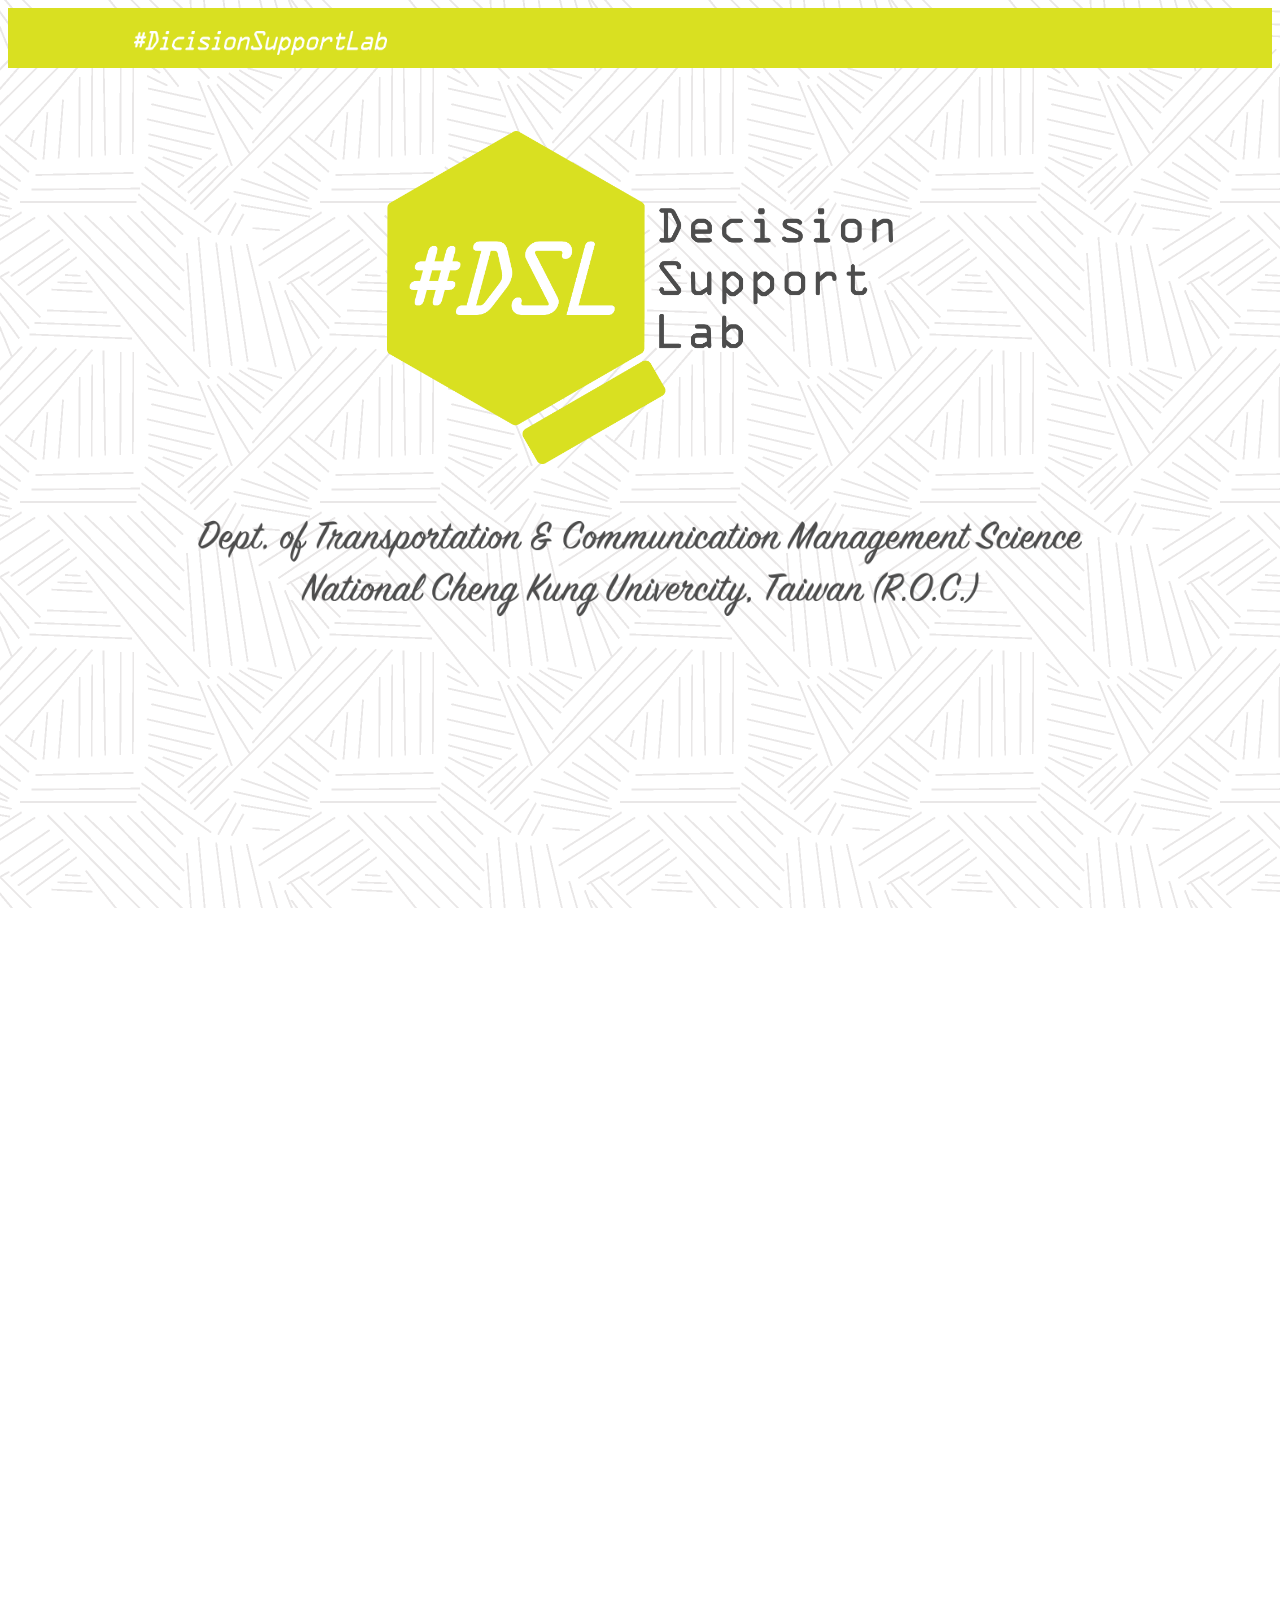
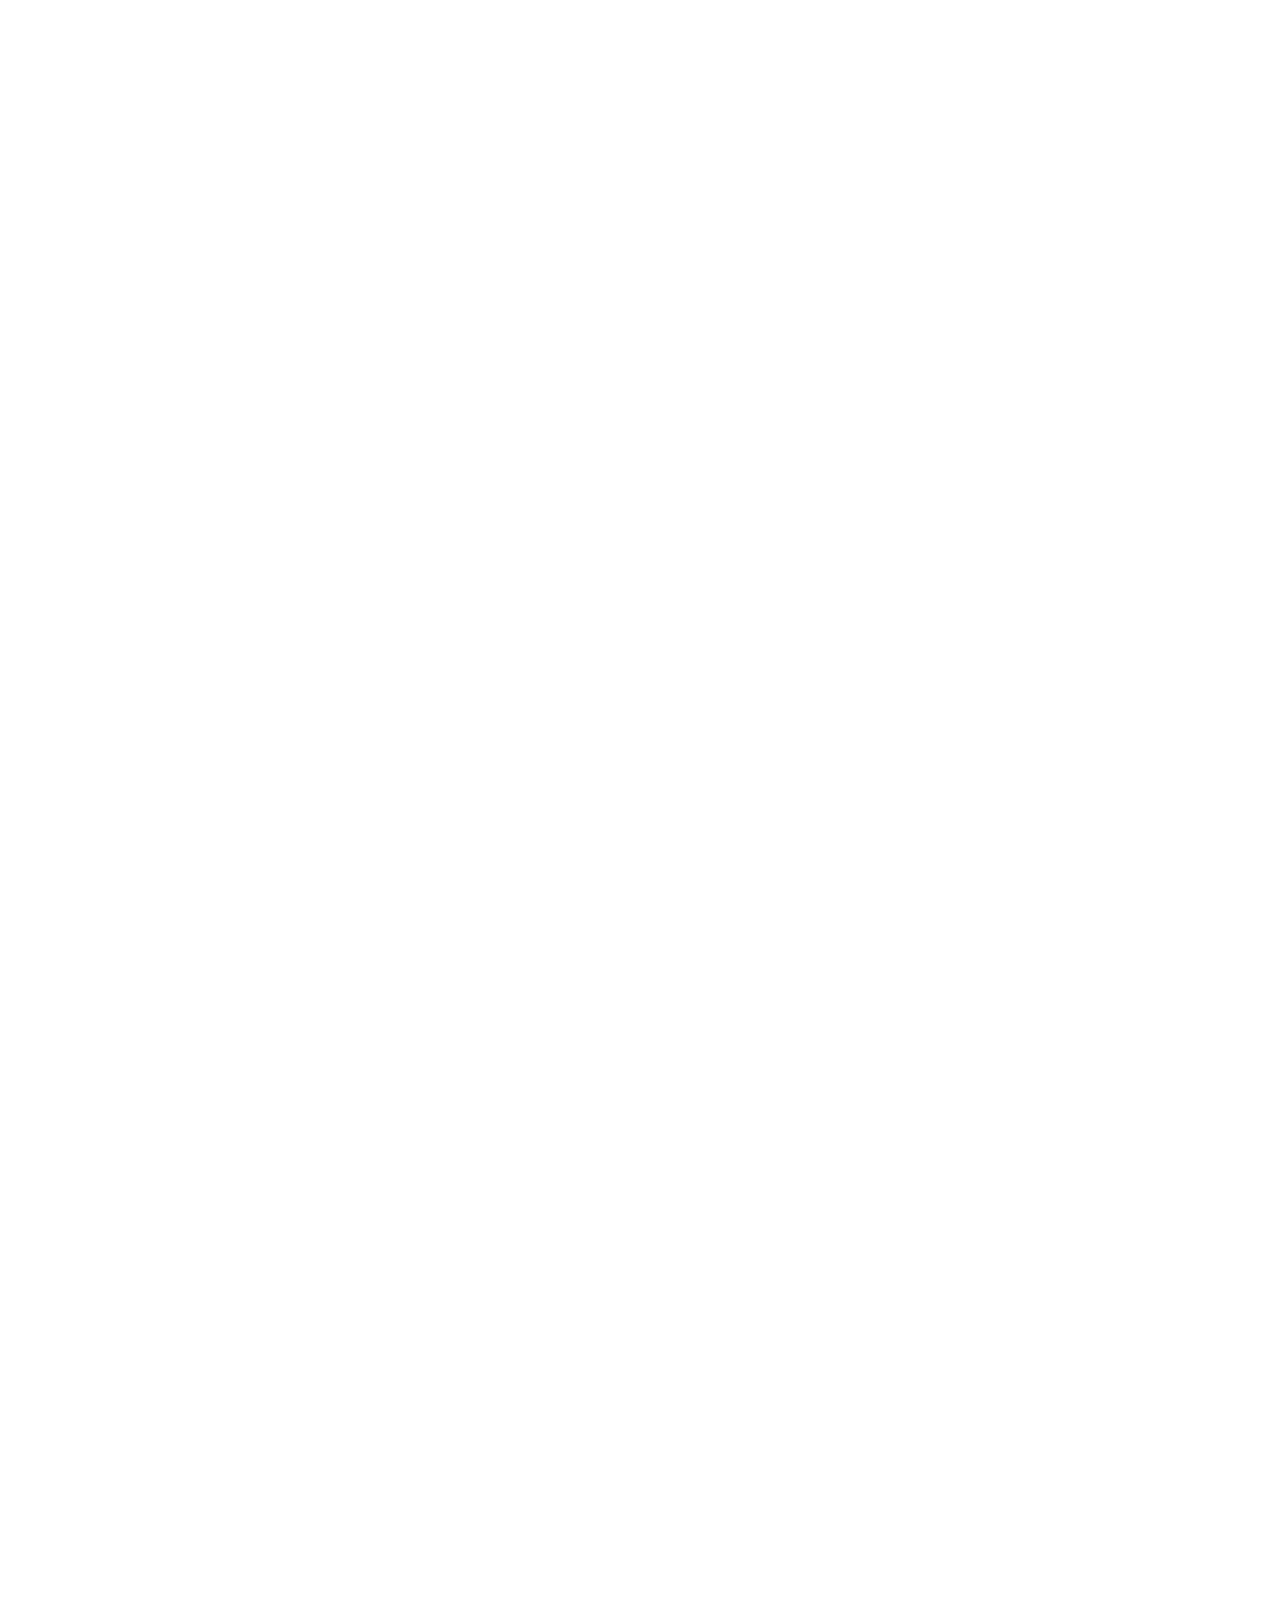
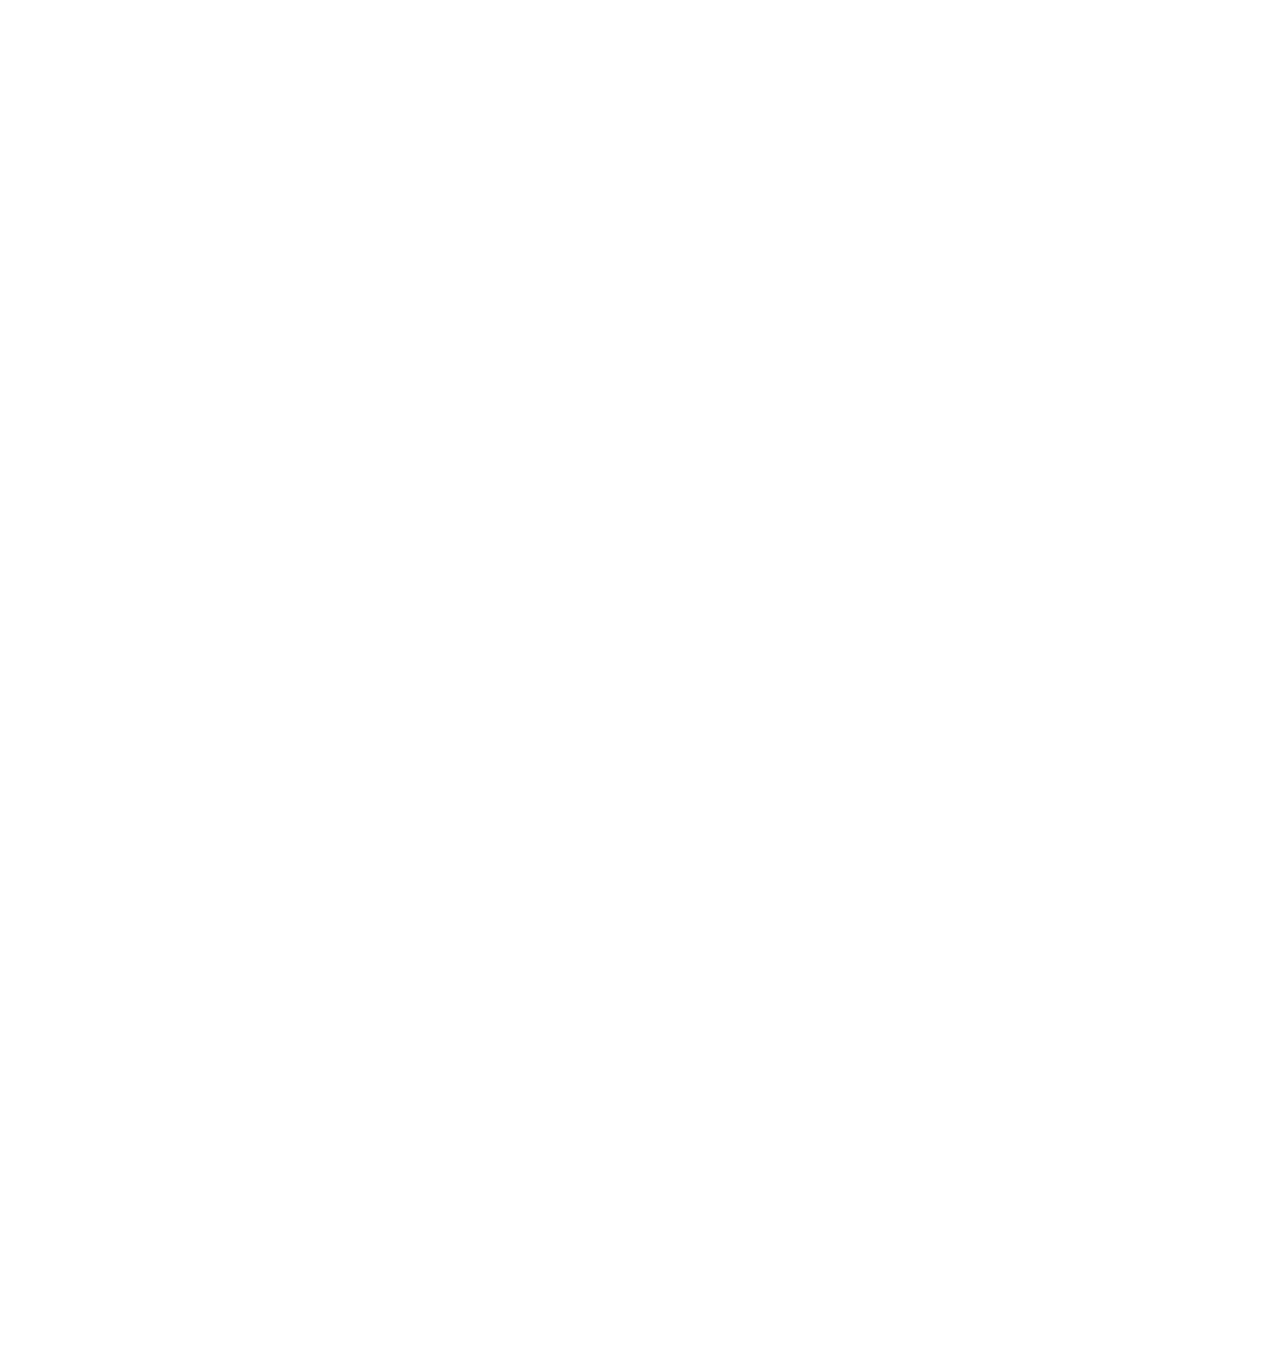
==== index.html @ b414d24a "First Commit" ====
<!DOCTYPE html>
<html>
<head>

	<link rel=stylesheet" type="text/css" href="jquery.fullPage.css"/>
	<link rel=stylesheet" type="text/css" href="dsl.css"/>
	<script src="http://ajax.googleapis.com/ajax/libs/jquery/1.11.1/jquery.min.js"></script>
	<script src="vendors/jquery.easings.min.js"></script>
	<script type="text/javascript" src="jquery.fullPage.js"></script>

	<script type="text/javascript">
		$(document).ready(function() {
			$('#fullpage').fullpage({
				scrollingSpeed: 500,
				loopTop: true,
				loopBottom: true
			});

			$('.dy_btn img').hover(function() {
				$('.dy_btn img').addClass("dy_btn2");
			}, function() {
				$('.dy_btn img').removeClass("dy_btn2");
			});

		});
	</script>
	<style type="text/css">
		.section{
			font-size: 200px;
			text-align: center;
		}
		body{
			background-image: url("img/body-01.png");
		}
		<!--
		#FIRST{
			display: block;
			width: expression(this.width > 1280? "1280px" : this.width);
			height: expression(this.height > 800? "800px" : this.height);
			background-repeat: no-repeat;
			background-size: 100% 100% ;
			background-position: center center;
     	}
		-->
		.logo img{
			margin-top: 5%;
		}
		.major img{
			margin-top: 10%;
			margin-bottom: 17%;
		}
		.slogon img{
			margin-top: 20%;
		}
		.lesson img{
			margin-top: 2%;
		}
		.ncku img{
			margin-bottom: 7%;
		}
		.hash {
			width: 100%;
			height: 60px;
			background-color: #D9E021;
		}
		.hash img {
			margin-top: 1.8%;
			margin-left: 10%;
		}
		.dy_btn{
			float: right;
			margin-right: 18%;
			height: 50px;
		}
		.dy_btn a{
			height: 50px;
		}
		.director img{
			float: left;
			margin-left: 6%;
			margin-top: 3%;
		}
		.dy_1 img{
			margin-top: 2%;
			margin-right: 8%;
		}
		.dy_2 img{
			margin-right: 9%;
		}
		.dy_btn2{
			content:url("img/btn_2.png");
		}
		.dy_btn1{
			content:url("img/btn_1.png");
		}

	</style>

</head>


<body>

<div class="hash">
	<img src="img/hash.png" width="20%" height="40%"/>
</div>

<div id="fullpage">
	<div class="section" id="FIRST">
		<div class="pic1">
			<div class="logo">
				<img src="img/logo.png" width="40%" height="40%"/>
			</div>
			<div class="ncku">
			<img src="img/ncku.png" width="70%" height="70%"/>
			</div>
		</div> 
	</div>

	<div class="section" id="SECOND">
		<div class="slogon">
			<img src="img/SLOGAN.png" width="93%" height="93%"/>
		</div>
	</div>

	<div class="section" id="THIRD">
		<div class="major">
			<img src="img/major.png" width="90%" height="90%"/>
		</div>
	</div>

	<div class="section" id="FOURTH">
		<div class="lesson">
			<img src="img/lesson_1.png" width="70%" height="60%"/>
		</div>
	</div>

	<div class="section" id="FIFTH">
		<div class="director">
			<img src="img/director.png" width="30%" height="25%"/>
		</div>
		<div class="dy_1">
			<img src="img/dy_1.png" width="52%" height="52%"/>
		</div>
		<div class="dy_btn">
			<a href="http://www.tcm.ncku.edu.tw/people/bio.php?PID=24">
				<img src="img/btn_1.png" width="100px" height="50px"/> 
			</a>
		</div>		
		<div class="dy_2">
			<img src="img/dy_2.png" width="23%" height="23%"/>
		</div>
	</div>
</div>

</body>
</html>
---- dsl.css ----
<style type="text/css">

.section{
	font-size: 200px;
	text-align: center;
}

body{
	background-image: url("img/body-01.png");
}

.logo img{
	margin-top:2%;
}

.major img{
	margin-top: 10%;
	margin-bottom: 17%;
}

.slogon img{
	margin-top: 16%;
}

.lesson img{
	margin-top: 2%;
}

.ncku img{
	margin-bottom: 7%;
}

.hash {
	width: 100%;
	height: 60px;
	background-color: #D9E021;
}

.hash img {
	margin-top: 1.8%;
	margin-left: 10%;
}

</style>
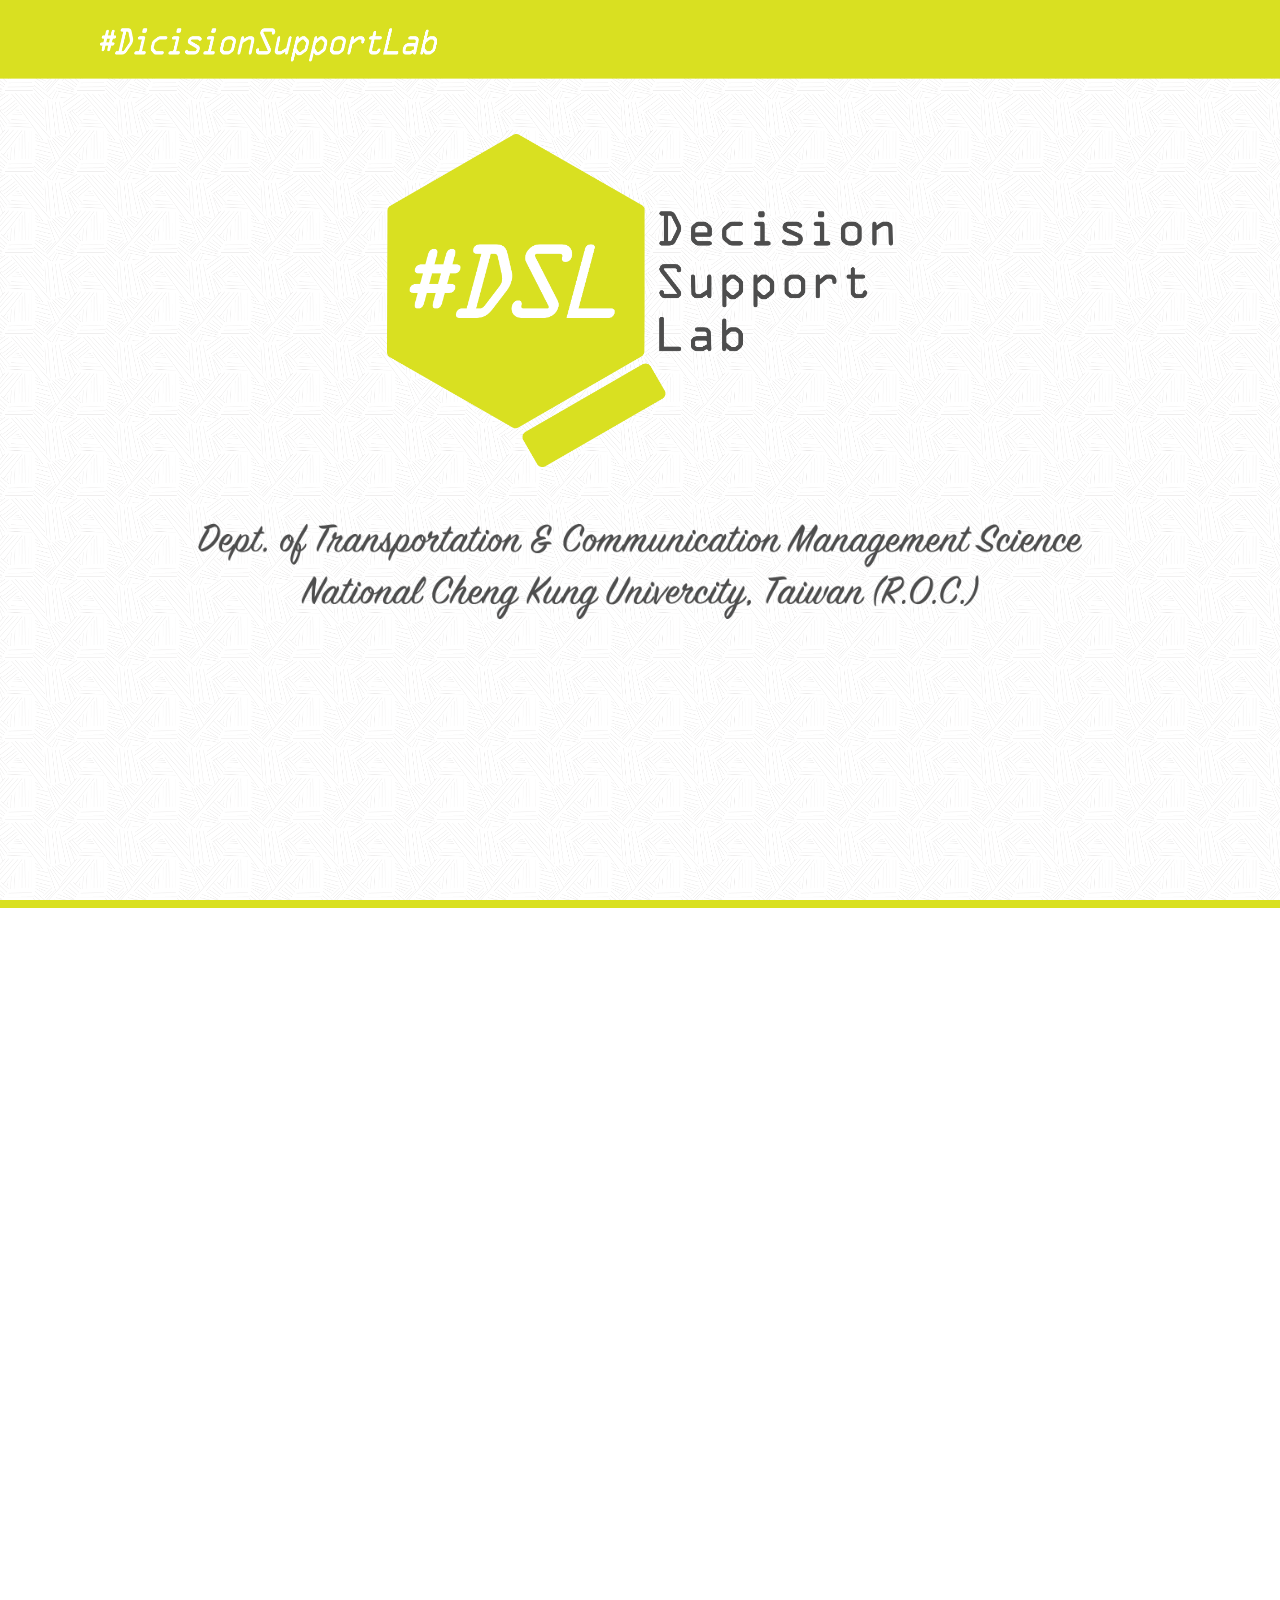
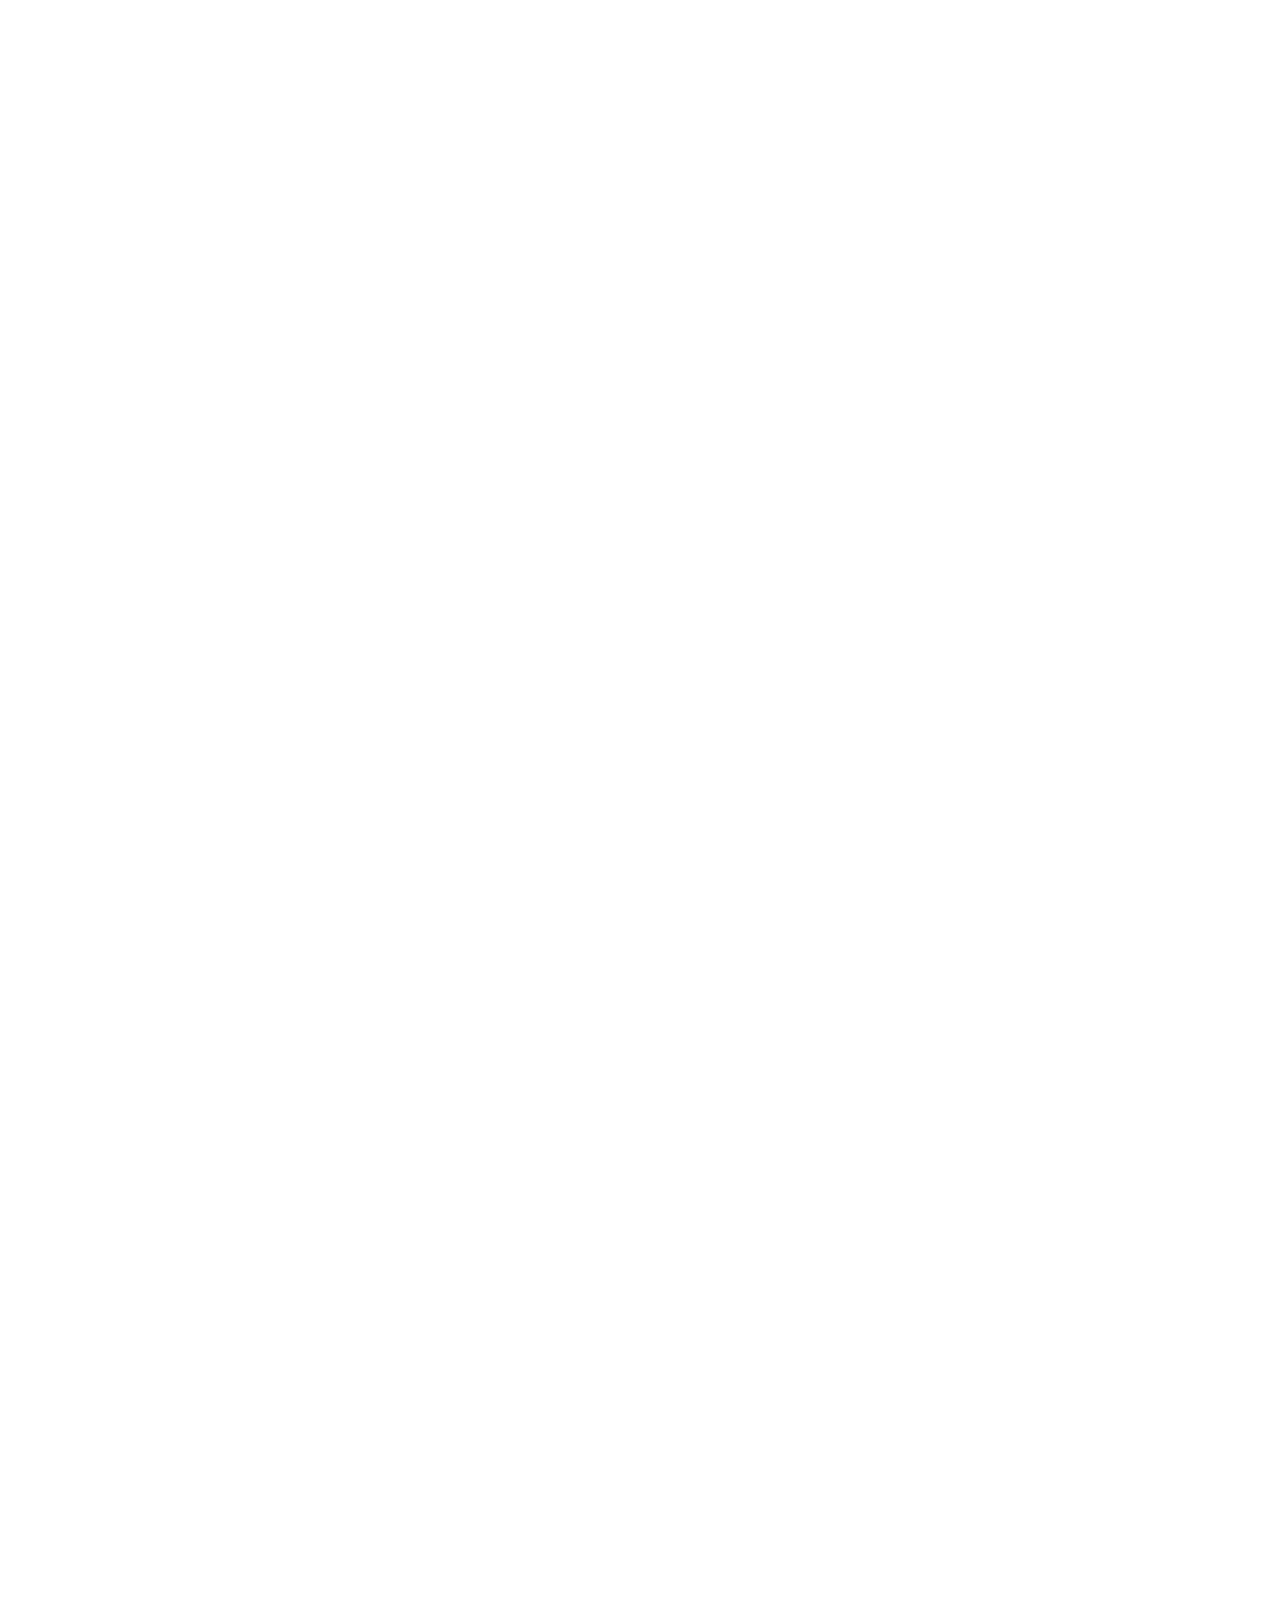
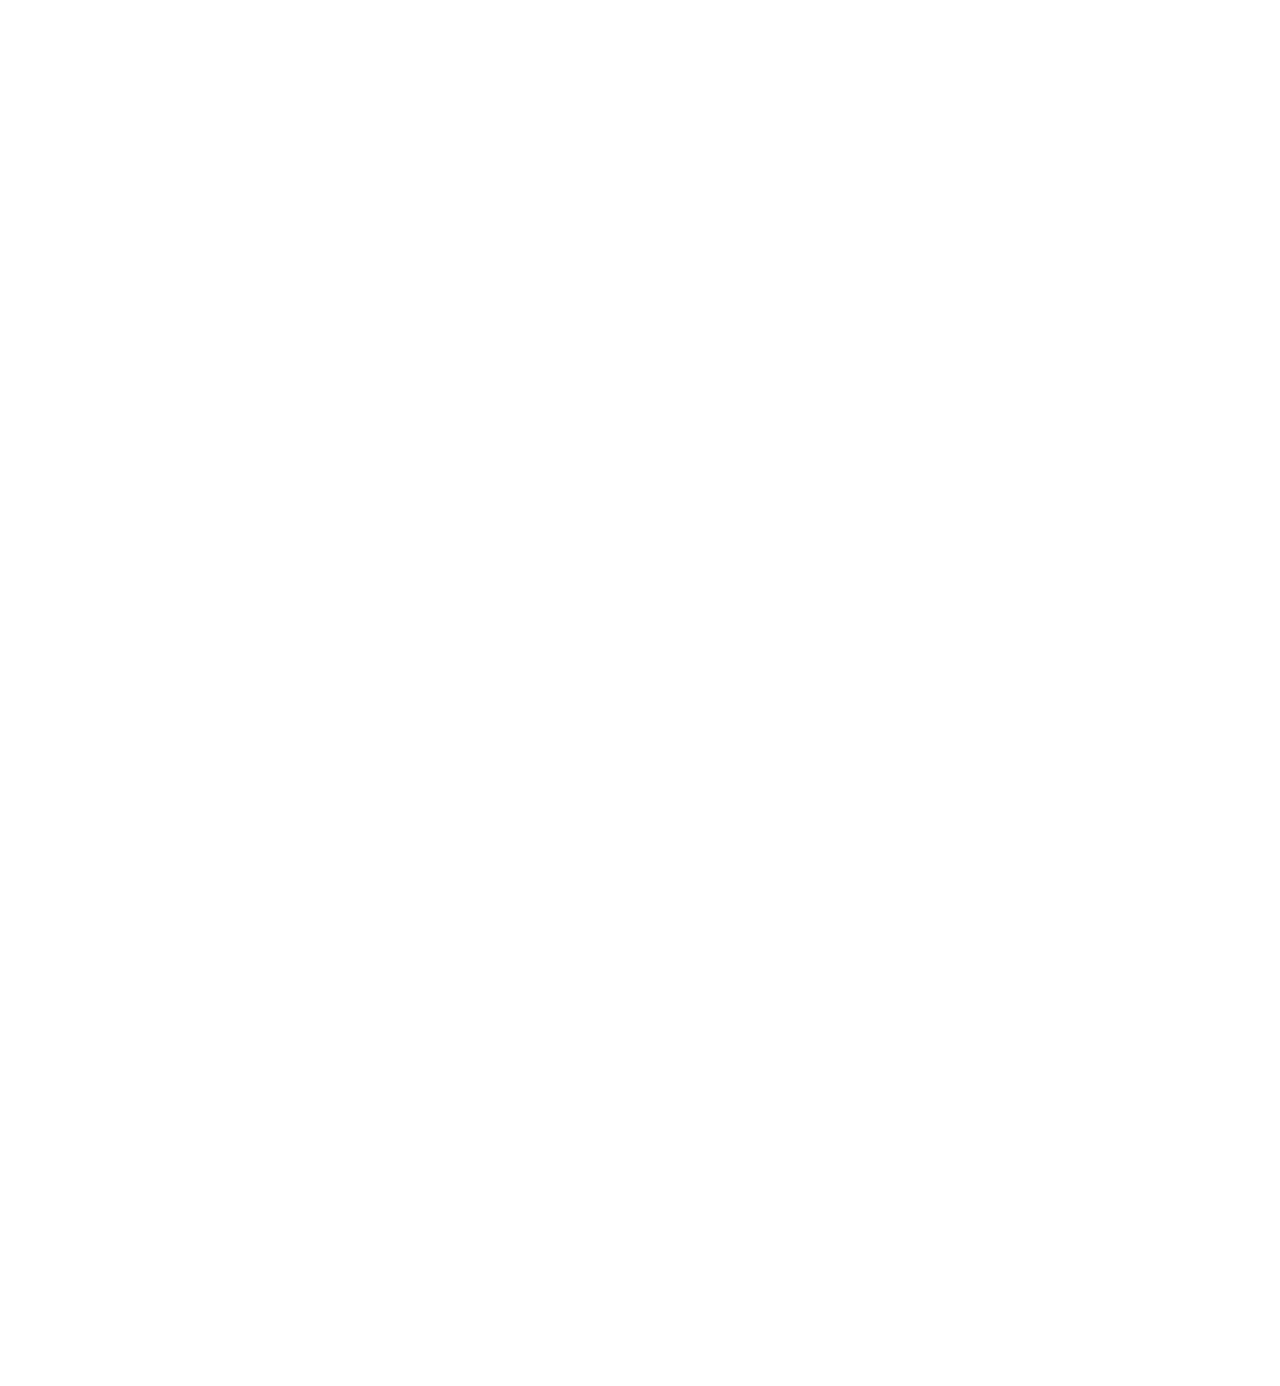
==== commit 6d73b71f: "Let PNG dy2&dy1 be float: middle" ====
--- a/index.html
+++ b/index.html
@@ -30,7 +30,11 @@
 			text-align: center;
 		}
 		body{
-			background-image: url("img/body-01.png");
+			background-image: url("img/body_color-05.png");
+			background-size: 100% 100%;
+		}
+		#fullpage{
+			position: absolute;
 		}
 		<!--
 		#FIRST{
@@ -43,26 +47,26 @@
      	}
 		-->
 		.logo img{
-			margin-top: 5%;
+			margin-top: 10%;
 		}
 		.major img{
-			margin-top: 10%;
+			margin-top: 15%;
 			margin-bottom: 17%;
 		}
 		.slogon img{
-			margin-top: 20%;
+			margin-top: 27%;
 		}
 		.lesson img{
-			margin-top: 2%;
+			margin-top: 8%;
 		}
 		.ncku img{
 			margin-bottom: 7%;
 		}
-		.hash {
+<--		.hash {
 			width: 100%;
 			height: 60px;
 			background-color: #D9E021;
-		}
+		}-->
 		.hash img {
 			margin-top: 1.8%;
 			margin-left: 10%;
@@ -77,15 +81,22 @@
 		}
 		.director img{
 			float: left;
-			margin-left: 6%;
-			margin-top: 3%;
+			margin-top: 10%;
+			margin-left: 6%
 		}
 		.dy_1 img{
-			margin-top: 2%;
-			margin-right: 8%;
+			position:relative;
+			float: middle;
+			margin-top: 9%;
+			max-width: 740px;
+			max-height: 265px; 
 		}
 		.dy_2 img{
-			margin-right: 9%;
+			position:relative;
+			float: middle;
+			margin-bottom: 20%;
+			max-width: 327px;
+			max-height: 327px;
 		}
 		.dy_btn2{
 			content:url("img/btn_2.png");
@@ -100,10 +111,10 @@
 
 
 <body>
-
+<!--
 <div class="hash">
 	<img src="img/hash.png" width="20%" height="40%"/>
-</div>
+</div>-->
 
 <div id="fullpage">
 	<div class="section" id="FIRST">
@@ -137,7 +148,7 @@
 
 	<div class="section" id="FIFTH">
 		<div class="director">
-			<img src="img/director.png" width="30%" height="25%"/>
+			<img src="img/director.png" width="25%" height="40%"/>
 		</div>
 		<div class="dy_1">
 			<img src="img/dy_1.png" width="52%" height="52%"/>
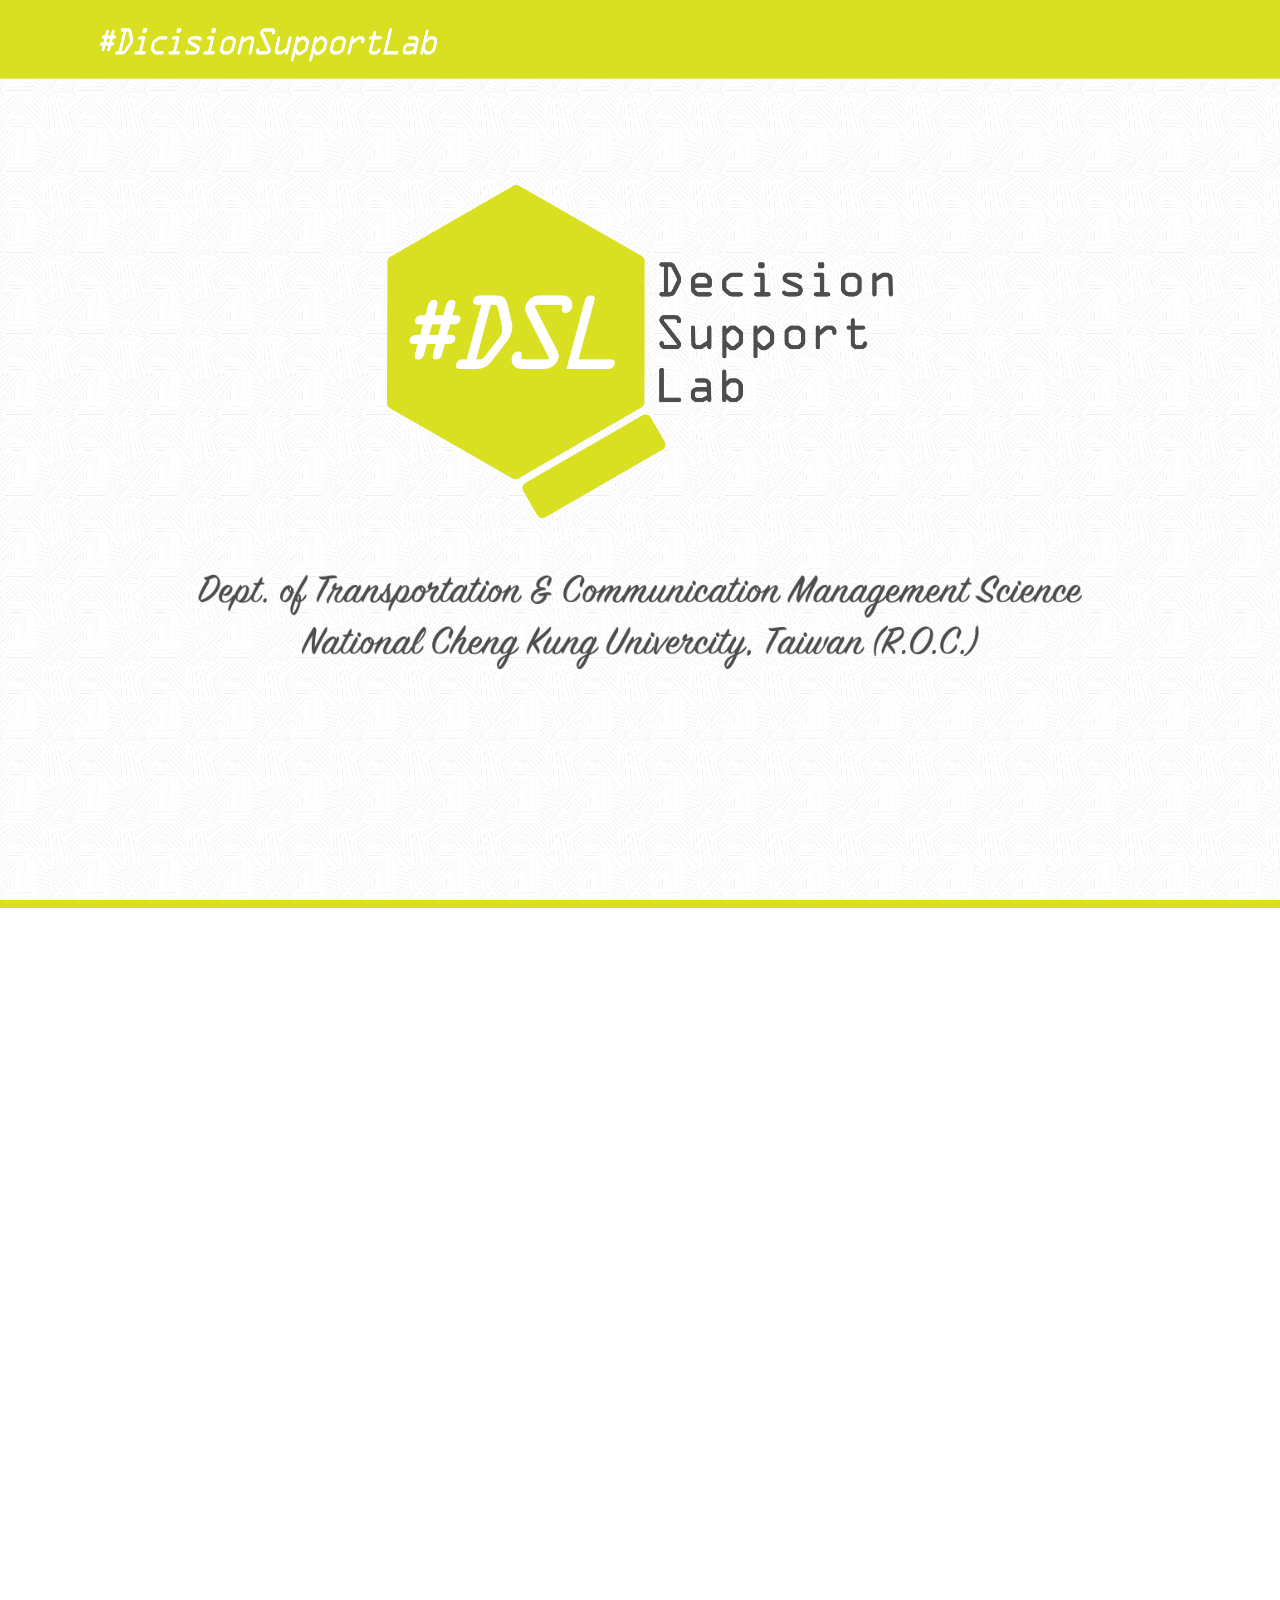
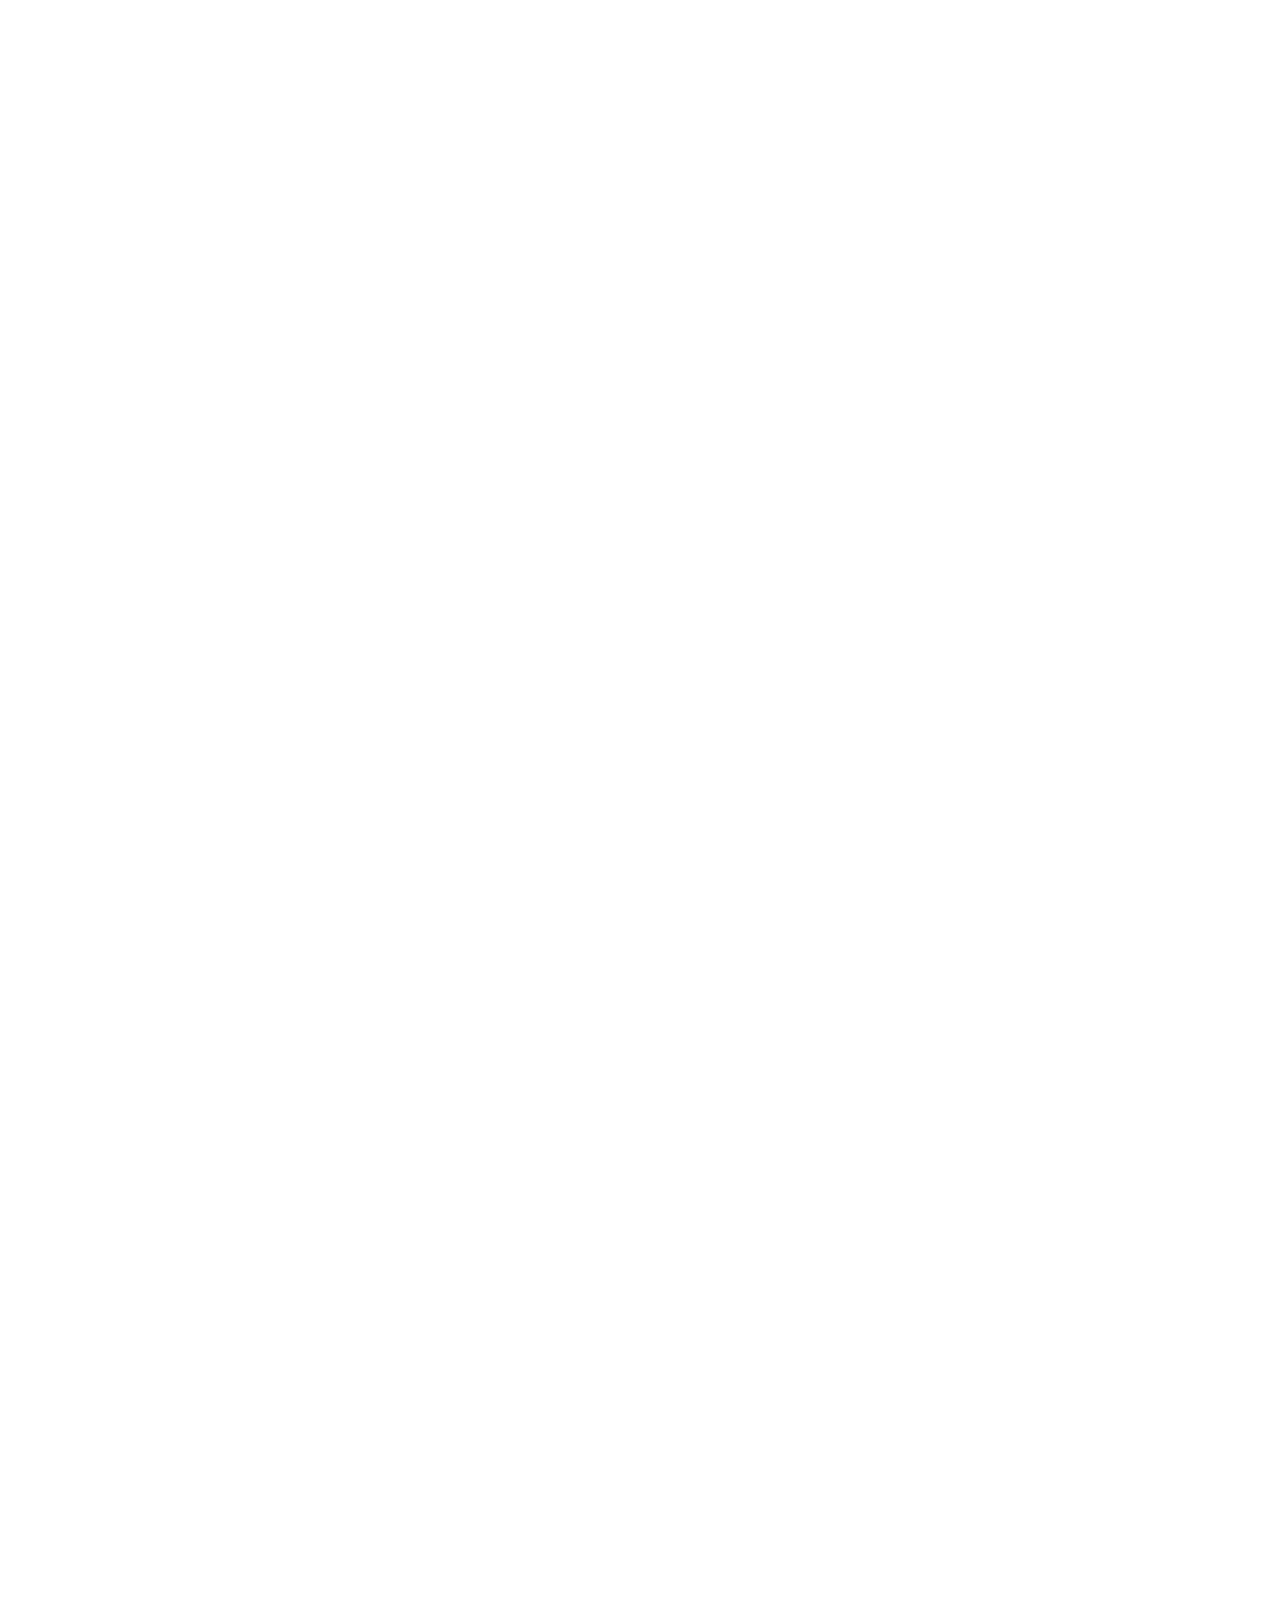
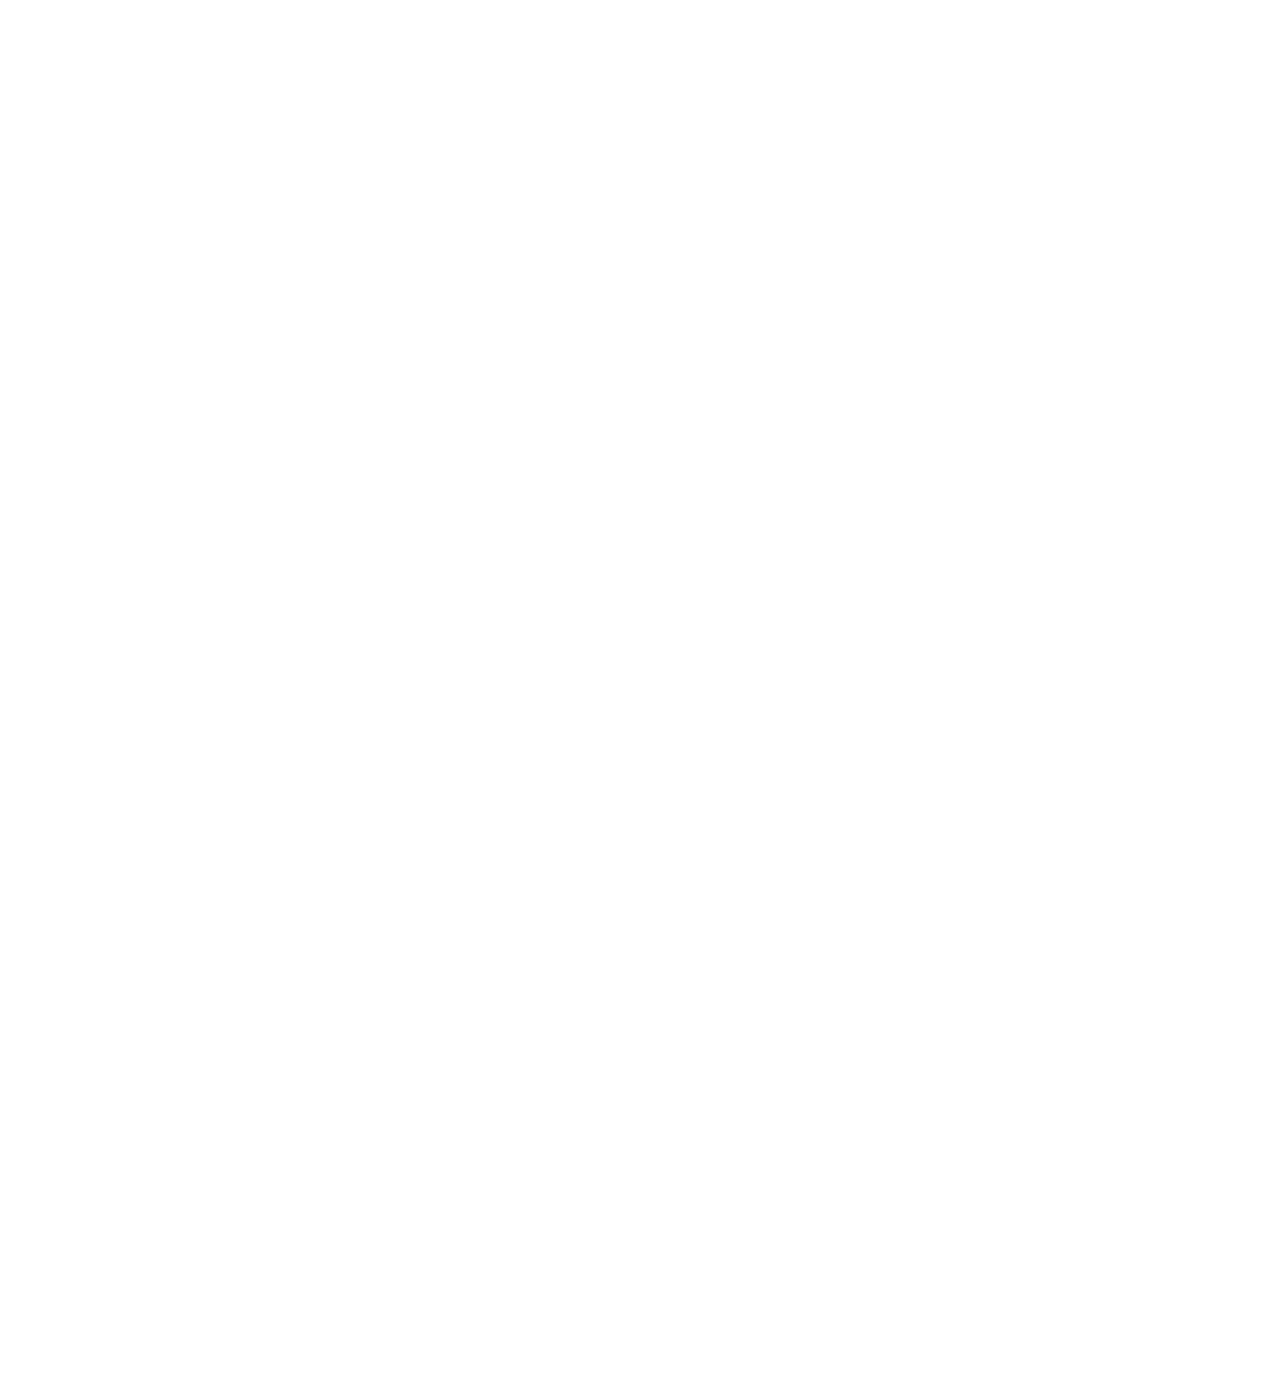
==== commit a4e58969: "slightly adjust the layout" ====
--- a/index.html
+++ b/index.html
@@ -47,17 +47,17 @@
      	}
 		-->
 		.logo img{
-			margin-top: 10%;
+			margin-top: 14%;
 		}
 		.major img{
-			margin-top: 15%;
-			margin-bottom: 17%;
+			margin-top: 23%;
+			margin-bottom: 15%;
 		}
 		.slogon img{
-			margin-top: 27%;
+			margin-top: 28%;
 		}
 		.lesson img{
-			margin-top: 8%;
+			margin-top: 14%;
 		}
 		.ncku img{
 			margin-bottom: 7%;
@@ -73,7 +73,8 @@
 		}
 		.dy_btn{
 			float: right;
-			margin-right: 18%;
+			margin-right: 5%;
+			margin-top: 10%;
 			height: 50px;
 		}
 		.dy_btn a{
@@ -87,13 +88,14 @@
 		.dy_1 img{
 			position:relative;
 			float: middle;
-			margin-top: 9%;
+			margin-top: 10%;
 			max-width: 740px;
 			max-height: 265px; 
 		}
 		.dy_2 img{
 			position:relative;
 			float: middle;
+			margin-right: 15%;
 			margin-bottom: 20%;
 			max-width: 327px;
 			max-height: 327px;
@@ -136,7 +138,7 @@
 
 	<div class="section" id="THIRD">
 		<div class="major">
-			<img src="img/major.png" width="90%" height="90%"/>
+			<img src="img/major.png" width="85%" height="90%"/>
 		</div>
 	</div>
 
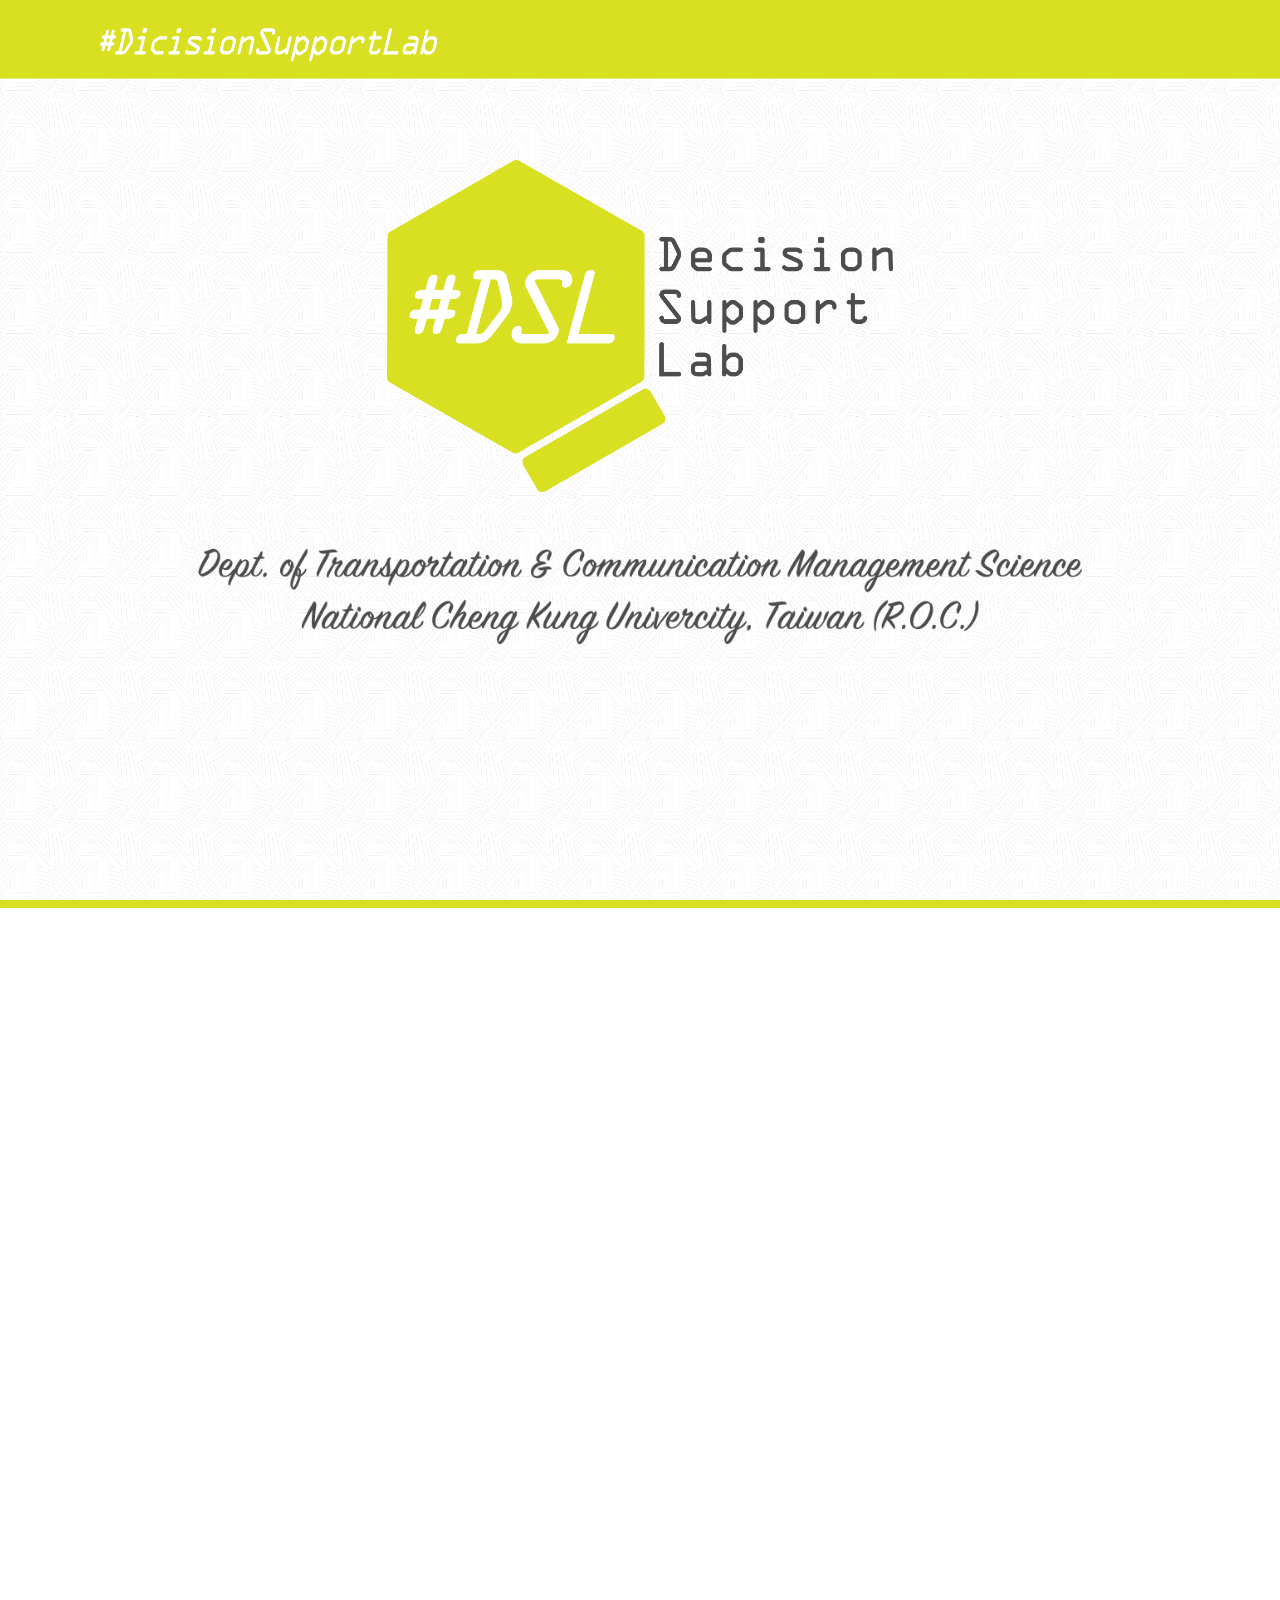
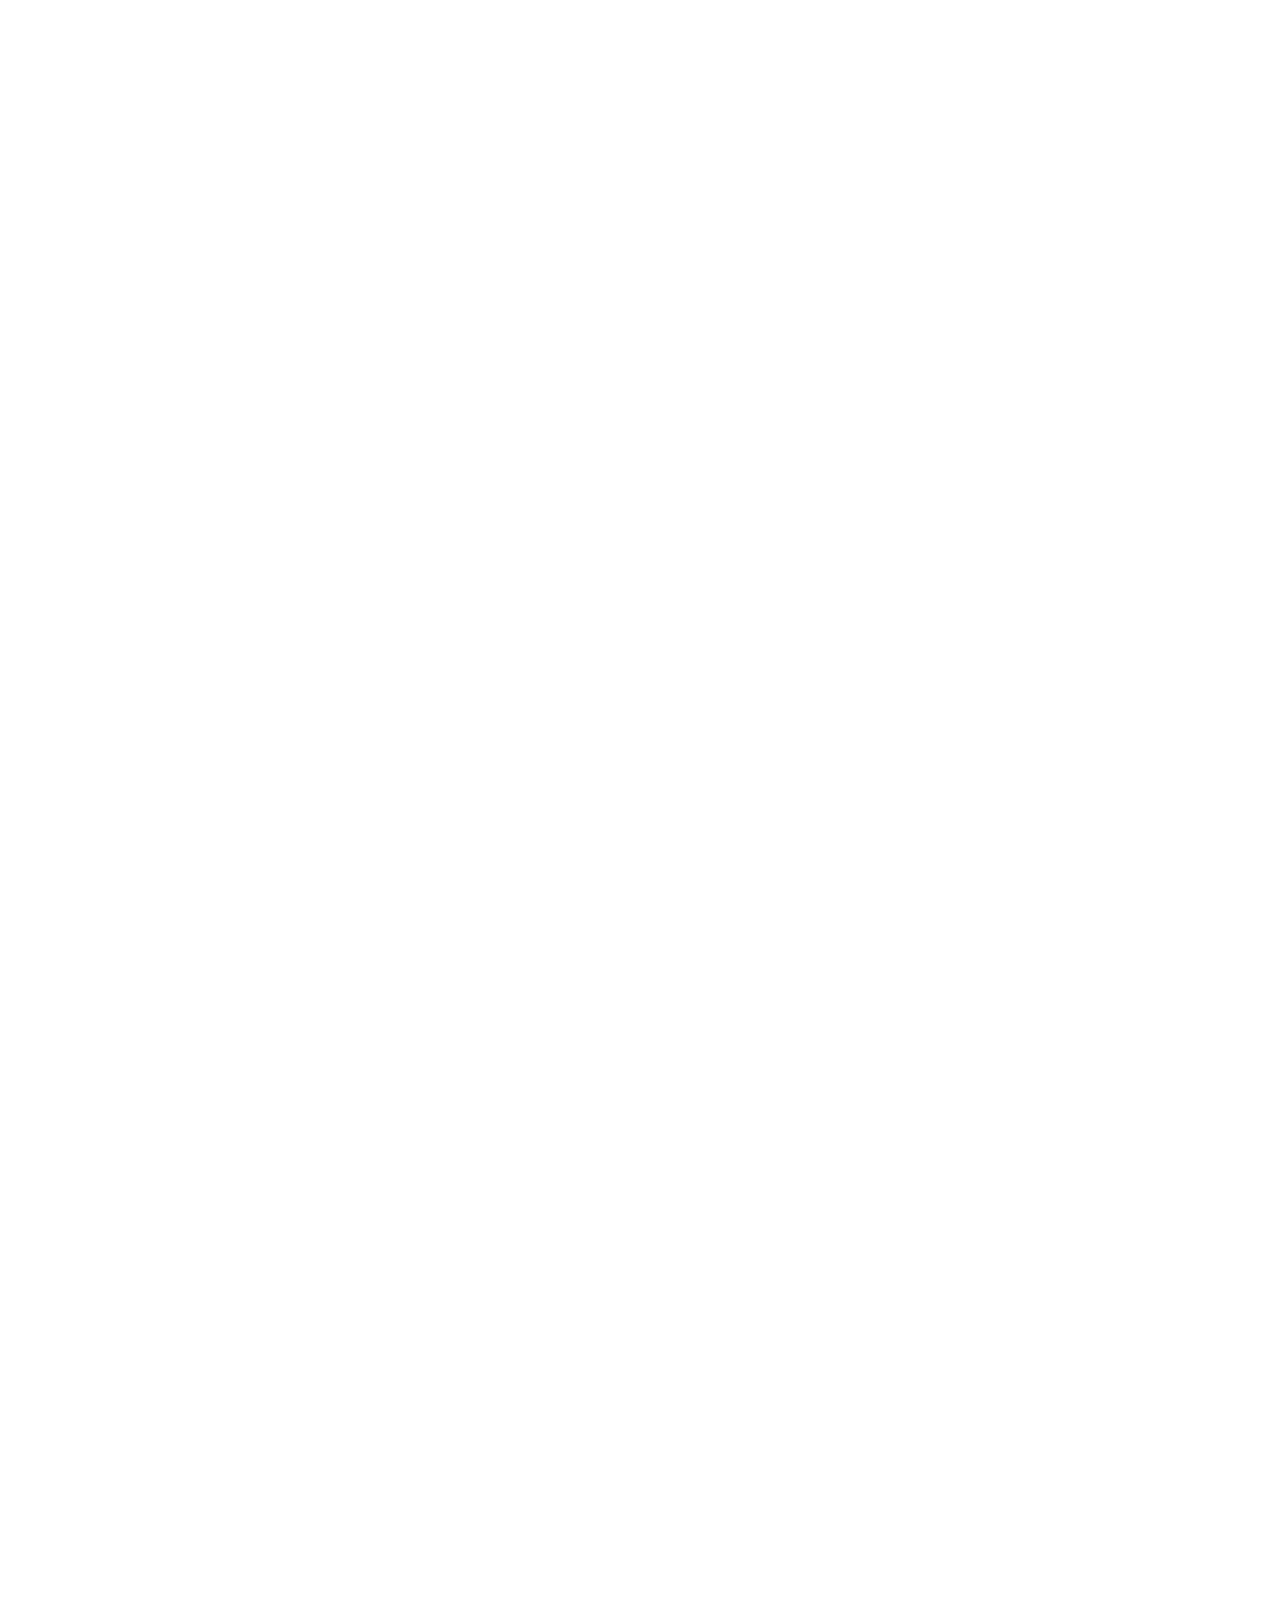
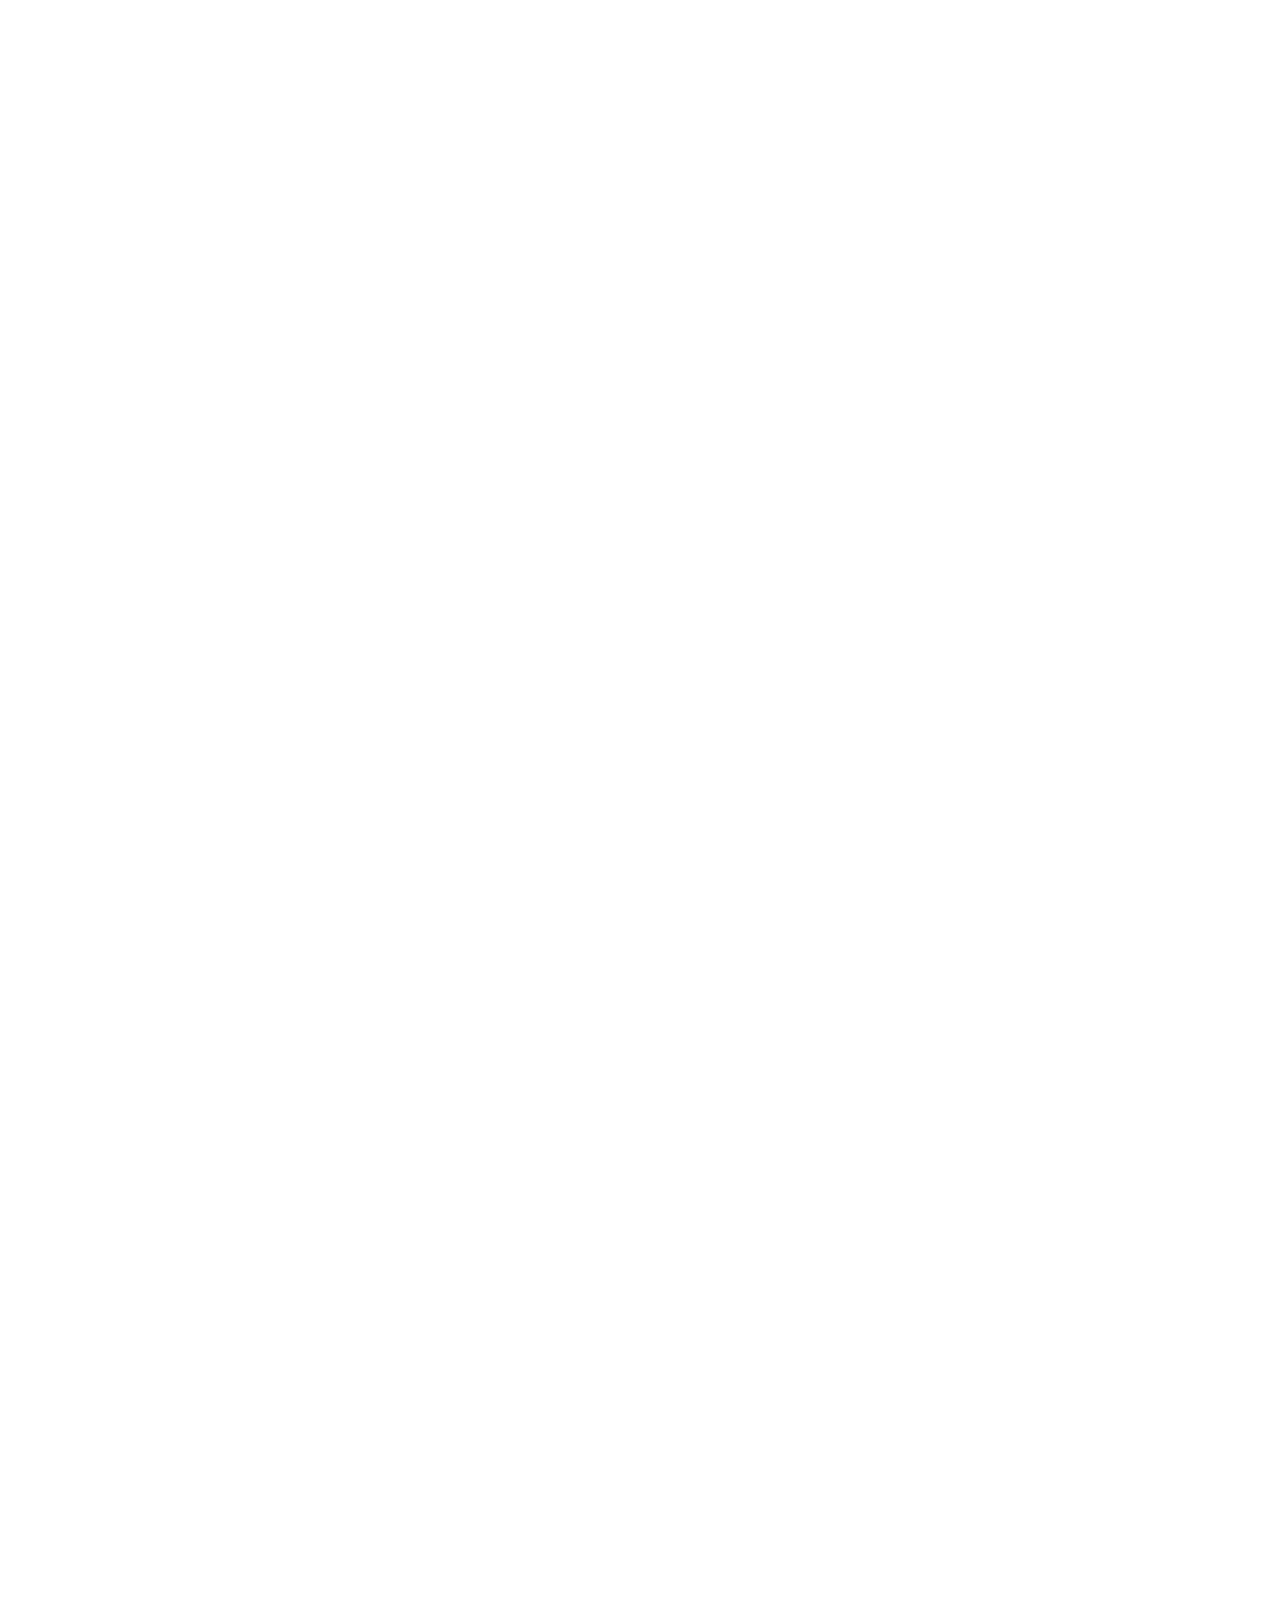
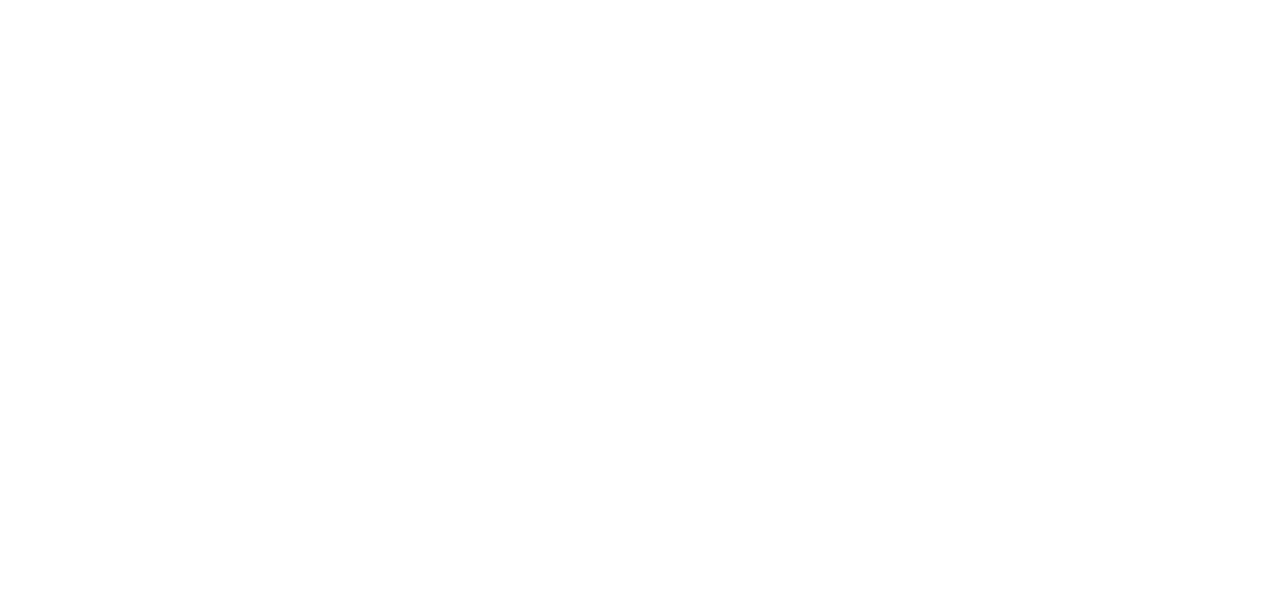
==== commit d7dc3f42: "add students" ====
--- a/index.html
+++ b/index.html
@@ -47,17 +47,17 @@
      	}
 		-->
 		.logo img{
-			margin-top: 14%;
+			margin-top: 12%;
 		}
 		.major img{
-			margin-top: 23%;
+			margin-top: 20%;
 			margin-bottom: 15%;
 		}
 		.slogon img{
-			margin-top: 28%;
+			margin-top: 22%;
 		}
 		.lesson img{
-			margin-top: 14%;
+			margin-top: 11%;
 		}
 		.ncku img{
 			margin-bottom: 7%;
@@ -106,7 +106,10 @@
 		.dy_btn1{
 			content:url("img/btn_1.png");
 		}
-
+		.students img{
+			float: middle;
+			margin-top: 11%;
+		}
 	</style>
 
 </head>
@@ -164,6 +167,12 @@
 			<img src="img/dy_2.png" width="23%" height="23%"/>
 		</div>
 	</div>
+
+	<div class="section" id="SIXTH">
+		<div class="students">
+			<img src="img/students.png" width="75%" height="75%"/>
+		</div>
+	</div>
 </div>
 
 </body>
